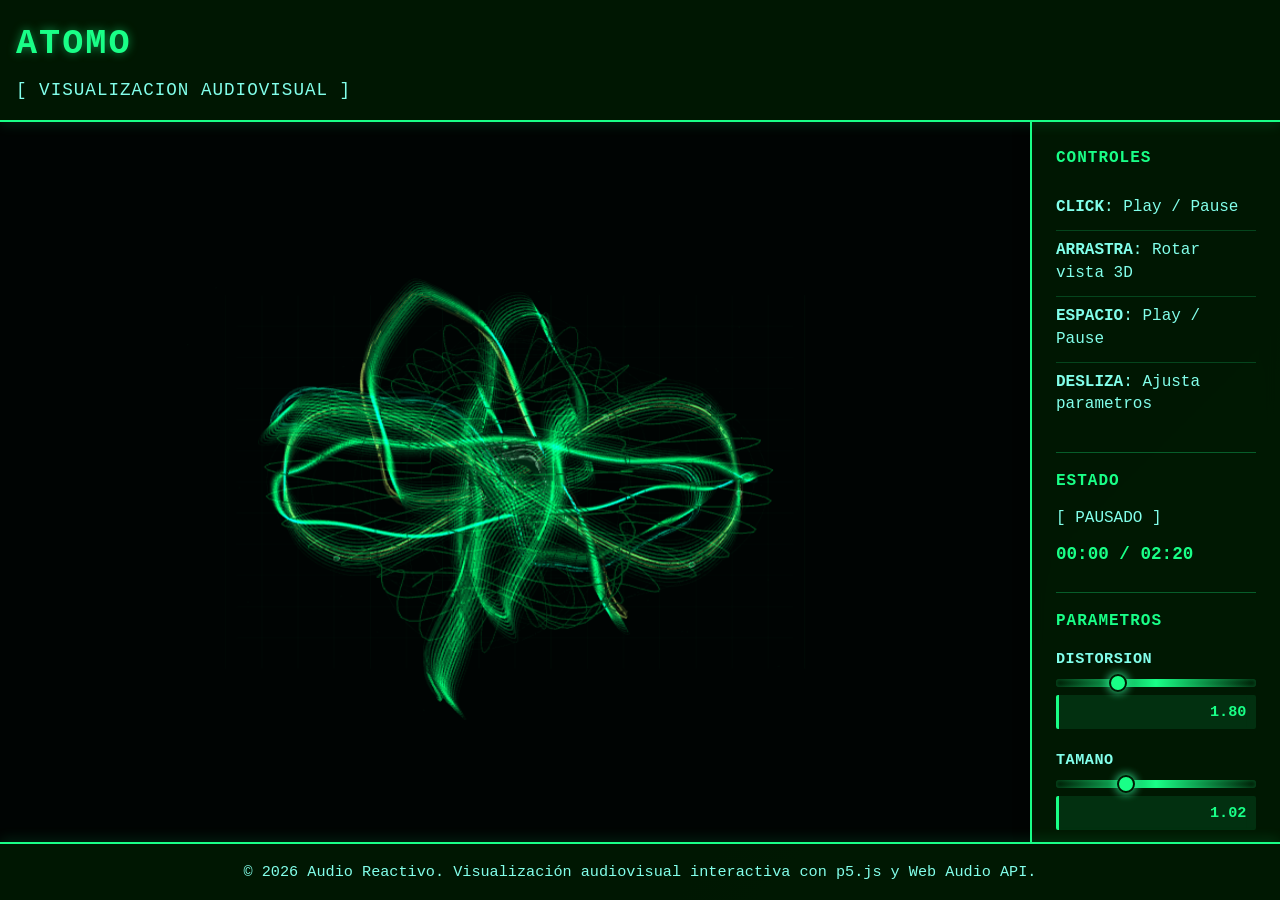
==== audioreactivo/index.html @ ea90e16f "Initial commit: ATOMO - Visualización Audiovisual Interactiva" ====
<!DOCTYPE html>
<html lang="es">
<head>
  <meta charset="UTF-8">
  <meta name="viewport" content="width=device-width, initial-scale=1.0">
  <meta name="description" content="Aplicación web interactiva de visualización de audio en tiempo real con síntesis audiovisual">
  <meta name="author" content="Vidal Rico">
  <meta name="theme-color" content="#001903">
  
  <title>Audio Reactivo - Visualización de Audio en Tiempo Real</title>
  
  <link rel="icon" type="image/svg+xml" href="data:image/svg+xml,<svg xmlns='http://www.w3.org/2000/svg' viewBox='0 0 100 100'><circle cx='50' cy='50' r='45' fill='%23001903'/><circle cx='50' cy='50' r='35' fill='%2319ff87'/><circle cx='50' cy='50' r='20' fill='%23001903'/></svg>">
  <link rel="stylesheet" href="../css/style.css">
</head>

<body>
  <header class="header" role="banner">
    <nav class="nav-controls">
      <h1>ATOMO</h1>
      <p class="subtitle">[ VISUALIZACION AUDIOVISUAL ]</p>
    </nav>
  </header>

  <main class="main-content">
    <section id="canvas-container" class="canvas-wrapper" role="region" aria-label="Visualización de audio">
      <!-- Canvas renderizado por p5.js -->
    </section>
    
    <aside class="info-panel" role="complementary">
      <div class="controls-info">
        <h2>CONTROLES</h2>
        <ul>
          <li><strong>CLICK</strong>: Play / Pause</li>
          <li><strong>ARRASTRA</strong>: Rotar vista 3D</li>
          <li><strong>ESPACIO</strong>: Play / Pause</li>
          <li><strong>DESLIZA</strong>: Ajusta parametros</li>
        </ul>
      </div>

      <div class="status-info">
        <h2>ESTADO</h2>
        <div id="song-status" style="color: #82ffeb; font-size: 1rem; margin-top: 0.5rem;">
          [ INICIALIZANDO ]
        </div>
        <div id="song-time" style="color: #19ff87; font-size: 1.1rem; margin-top: 0.5rem; font-weight: bold;">
          00:00 / 00:00
        </div>
      </div>

      <div class="params-info">
        <h2>PARAMETROS</h2>
        <div class="param-slider">
          <label>DISTORSION</label>
          <input type="range" id="distortion-slider" class="slider" min="0.5" max="5" step="0.1" value="1.8">
          <span id="distortion-val" class="param-value">1.80</span>
        </div>
        <div class="param-slider">
          <label>TAMANO</label>
          <input type="range" id="size-slider" class="slider" min="0.65" max="1.7" step="0.05" value="1.02">
          <span id="size-val" class="param-value">1.02</span>
        </div>
        <div class="param-slider">
          <label>ORBITAS</label>
          <input type="range" id="rays-slider" class="slider" min="0.45" max="2.4" step="0.05" value="1.18">
          <span id="rays-val" class="param-value">1.18</span>
        </div>
        <div class="param-slider">
          <label>MALLA</label>
          <input type="range" id="core-slider" class="slider" min="0" max="1" step="0.05" value="0.58">
          <span id="core-val" class="param-value">0.58</span>
        </div>
        <div class="param-slider">
          <label>VELOCIDAD</label>
          <input type="range" id="speed-slider" class="slider" min="0.5" max="2" step="0.1" value="1">
          <span id="speed-val" class="param-value">1.00x</span>
        </div>
      </div>
    </aside>
  </main>

  <footer class="footer" role="contentinfo">
    <p>&copy; 2026 Audio Reactivo. Visualización audiovisual interactiva con p5.js y Web Audio API.</p>
  </footer>

  <!-- Librerías p5.js y extensiones de audio -->
  <script src="../js/p5/p5.min.js" crossorigin="anonymous"></script>
  <script src="../js/p5/addons/p5.sound.min.js" crossorigin="anonymous"></script>

  <!-- Script principal de la aplicación -->
  <script src="../js/amplitude.js" defer></script>

  <!-- Script para actualizar parámetros dinámicos en UI -->
  <script>
    // Conectar sliders con las variables de amplitude.js
    document.getElementById('distortion-slider').addEventListener('input', function(e) {
      if (typeof distortionAmount !== 'undefined') {
        distortionAmount = parseFloat(e.target.value);
        updateAudioDistortion();
        document.getElementById('distortion-val').textContent = distortionAmount.toFixed(2);
      }
    });

    document.getElementById('size-slider').addEventListener('input', function(e) {
      if (typeof visualSize !== 'undefined') {
        visualSize = parseFloat(e.target.value);
        document.getElementById('size-val').textContent = visualSize.toFixed(2);
      }
    });

    document.getElementById('rays-slider').addEventListener('input', function(e) {
      if (typeof rayIntensity !== 'undefined') {
        rayIntensity = parseFloat(e.target.value);
        document.getElementById('rays-val').textContent = rayIntensity.toFixed(2);
      }
    });

    document.getElementById('core-slider').addEventListener('input', function(e) {
      if (typeof coreDensity !== 'undefined') {
        coreDensity = parseFloat(e.target.value);
        document.getElementById('core-val').textContent = coreDensity.toFixed(2);
      }
    });

    document.getElementById('speed-slider').addEventListener('input', function(e) {
      if (typeof song !== 'undefined' && song) {
        playbackRate = parseFloat(e.target.value);
        song.rate(playbackRate);
        document.getElementById('speed-val').textContent = playbackRate.toFixed(2) + 'x';
      }
    });

    function updateUIParameters() {
      if (typeof distortionAmount !== 'undefined') {
        // Sincronizar sliders con valores actuales
        document.getElementById('distortion-slider').value = distortionAmount;
        document.getElementById('size-slider').value = visualSize;
        document.getElementById('rays-slider').value = rayIntensity;
        document.getElementById('core-slider').value = coreDensity;
        document.getElementById('speed-slider').value = playbackRate;
        
        let statusText = '[ INICIALIZANDO ]';
        if (typeof loadError !== 'undefined' && loadError) {
          statusText = '[ ERROR CARGA ]';
        } else if (typeof songReady !== 'undefined' && songReady) {
          statusText = typeof song !== 'undefined' && song.isPlaying() ? '[ REPRODUCIENDO ]' : '[ PAUSADO ]';
        }
        document.getElementById('song-status').textContent = statusText;
        
        if (typeof song !== 'undefined' && song && song.duration) {
          const current = Math.floor(song.currentTime());
          const duration = Math.floor(song.duration());
          const currentMin = Math.floor(current / 60);
          const currentSec = current % 60;
          const durationMin = Math.floor(duration / 60);
          const durationSec = duration % 60;
          document.getElementById('song-time').textContent = 
            `${String(currentMin).padStart(2, '0')}:${String(currentSec).padStart(2, '0')} / ${String(durationMin).padStart(2, '0')}:${String(durationSec).padStart(2, '0')}`;
        }
      }
      requestAnimationFrame(updateUIParameters);
    }
    updateUIParameters();
  </script>
</body>
</html>
---- css/style.css ----
/* ==========================================
   ESTILOS GLOBALES Y RESET
   ========================================== */
* {
  margin: 0;
  padding: 0;
  box-sizing: border-box;
}

@import url('https://fonts.googleapis.com/css2?family=IBM+Plex+Mono:wght@400;600;700&display=swap');

html,
body {
  width: 100%;
  height: 100%;
  margin: 0;
  padding: 0;
  overflow: hidden;
  background: #000403;
  color: #e0e0e0;
  font-family: 'IBM Plex Mono', 'Courier New', monospace;
  font-size: 16px;
  line-height: 1.6;
  font-weight: 400;
}

/* ==========================================
   LAYOUT PRINCIPAL
   ========================================== */
body {
  display: flex;
  flex-direction: column;
  background: linear-gradient(135deg, #000000 0%, #001903 100%);
  position: relative;
}

.header {
  background: rgba(0, 25, 3, 0.95);
  backdrop-filter: blur(10px);
  padding: 1rem;
  border-bottom: 2px solid #19ff87;
  box-shadow: 0 4px 12px rgba(25, 255, 135, 0.1);
  z-index: 100;
  position: relative;
}

.header h1 {
  font-size: 2.2rem;
  color: #19ff87;
  margin-bottom: 0.25rem;
  font-weight: 700;
  letter-spacing: 2px;
  text-shadow: 0 0 10px rgba(25, 255, 135, 0.5);
}

.subtitle {
  font-size: 1.1rem;
  color: #82ffeb;
  font-weight: 300;
  letter-spacing: 1px;
}

.main-content {
  display: flex;
  flex: 1;
  gap: 0;
  overflow: hidden;
  position: relative;
  z-index: 1;
}

.canvas-wrapper {
  flex: 1;
  position: relative;
  background: linear-gradient(135deg, #000000 0%, #001903 50%, #000000 100%);
  overflow: hidden;
  z-index: 1;
}

/* Fuerza que el canvas de p5.js no se salga de su contenedor */
.canvas-wrapper canvas {
  display: block;
  width: 100% !important;
  height: 100% !important;
  position: absolute !important;
  top: 0 !important;
  left: 0 !important;
  z-index: 1 !important;
}

.info-panel {
  width: 250px;
  background: rgba(0, 25, 3, 0.95);
  backdrop-filter: blur(8px);
  padding: 1.5rem;
  border-left: 2px solid #19ff87;
  overflow-y: auto;
  color: #e0e0e0;
  z-index: 50;
  position: relative;
  box-shadow: -4px 0 12px rgba(0, 0, 0, 0.3);
}

.info-panel h2 {
  color: #19ff87;
  font-size: 1rem;
  margin-bottom: 1rem;
  text-transform: uppercase;
  letter-spacing: 1px;
  font-weight: 600;
}

.controls-info ul {
  list-style: none;
}

.controls-info li {
  padding: 0.5rem 0;
  color: #82ffeb;
  font-size: 1rem;
  line-height: 1.4;
  border-bottom: 1px solid rgba(25, 255, 135, 0.2);
  padding-bottom: 0.75rem;
}

.controls-info li:last-child {
  border-bottom: none;
}

.status-info,
.params-info {
  margin-top: 1.5rem;
  padding-top: 1rem;
  border-top: 1px solid rgba(25, 255, 135, 0.3);
}

.status-info h2,
.params-info h2 {
  color: #19ff87;
  font-size: 1rem;
  margin-bottom: 0.75rem;
  text-transform: uppercase;
  letter-spacing: 1px;
  font-weight: 600;
}

/* Estilos para sliders */
.param-slider {
  margin-bottom: 1.2rem;
  display: flex;
  flex-direction: column;
  gap: 0.5rem;
}

.param-slider label {
  color: #82ffeb;
  font-size: 0.95rem;
  text-transform: uppercase;
  letter-spacing: 0.5px;
  font-weight: 600;
}

.slider {
  -webkit-appearance: none;
  appearance: none;
  width: 100%;
  height: 8px;
  background: linear-gradient(to right, #001903 0%, #19ff87 50%, #001903 100%);
  outline: none;
  border-radius: 3px;
  cursor: pointer;
  box-shadow: inset 0 0 4px rgba(25, 255, 135, 0.3);
}

.slider::-webkit-slider-thumb {
  -webkit-appearance: none;
  appearance: none;
  width: 18px;
  height: 18px;
  background: #19ff87;
  cursor: pointer;
  border-radius: 50%;
  box-shadow: 0 0 8px rgba(25, 255, 135, 0.8), 0 0 12px rgba(130, 255, 235, 0.4);
  border: 2px solid #001903;
  transition: all 0.2s ease;
}

.slider::-webkit-slider-thumb:hover {
  background: #82ffeb;
  width: 22px;
  height: 22px;
  box-shadow: 0 0 12px rgba(130, 255, 235, 1), 0 0 20px rgba(25, 255, 135, 0.6);
}

.slider::-moz-range-thumb {
  width: 18px;
  height: 18px;
  background: #19ff87;
  cursor: pointer;
  border-radius: 50%;
  box-shadow: 0 0 8px rgba(25, 255, 135, 0.8), 0 0 12px rgba(130, 255, 235, 0.4);
  border: 2px solid #001903;
  transition: all 0.2s ease;
}

.slider::-moz-range-thumb:hover {
  background: #82ffeb;
  box-shadow: 0 0 12px rgba(130, 255, 235, 1), 0 0 20px rgba(25, 255, 135, 0.6);
}

.slider::-moz-range-track {
  background: transparent;
  border: none;
}

.slider::-moz-range-progress {
  background: #19ff87;
  height: 8px;
  border-radius: 3px;
}

.param-value {
  color: #19ff87;
  font-size: 0.95rem;
  font-weight: 700;
  text-align: right;
  padding: 0.3rem 0.6rem;
  background: rgba(25, 255, 135, 0.1);
  border-radius: 2px;
  border-left: 3px solid #19ff87;
  padding-left: 0.8rem;
}

.footer {
  background: rgba(0, 25, 3, 0.95);
  border-top: 2px solid #19ff87;
  padding: 1rem;
  text-align: center;
  font-size: 0.95rem;
  color: #82ffeb;
  box-shadow: 0 -4px 12px rgba(25, 255, 135, 0.1);
  z-index: 100;
  position: relative;
}

.footer p {
  margin: 0;
}

/* ==========================================
   SCROLLBAR PERSONALIZADO
   ========================================== */
::-webkit-scrollbar {
  width: 8px;
}

::-webkit-scrollbar-track {
  background: rgba(0, 25, 3, 0.5);
}

::-webkit-scrollbar-thumb {
  background: #19ff87;
  border-radius: 4px;
}

::-webkit-scrollbar-thumb:hover {
  background: #82ffeb;
}

/* ==========================================
   RESPONSIVIDAD
   ========================================== */
@media (max-width: 768px) {
  .main-content {
    flex-direction: column;
  }

  .info-panel {
    width: 100%;
    border-left: none;
    border-top: 2px solid #19ff87;
    max-height: 180px;
  }

  .header h1 {
    font-size: 1.6rem;
  }

  .subtitle {
    font-size: 0.95rem;
  }
}

@media (max-width: 480px) {
  .header {
    padding: 0.75rem;
  }

  .header h1 {
    font-size: 1.4rem;
    letter-spacing: 1px;
  }

  .subtitle {
    font-size: 0.85rem;
    letter-spacing: 0.5px;
  }

  .info-panel {
    padding: 1rem;
    max-height: 140px;
  }

  .controls-info li {
    font-size: 0.9rem;
  }
}

/* ==========================================
   ACCESIBILIDAD
   ========================================== */
@media (prefers-reduced-motion: reduce) {
  * {
    animation: none !important;
    transition: none !important;
  }
}

/* Contraste visual mejorado para legibilidad */
@media (prefers-contrast: more) {
  .header,
  .info-panel,
  .footer {
    border-width: 3px;
  }

  .header h1 {
    letter-spacing: 3px;
  }
}
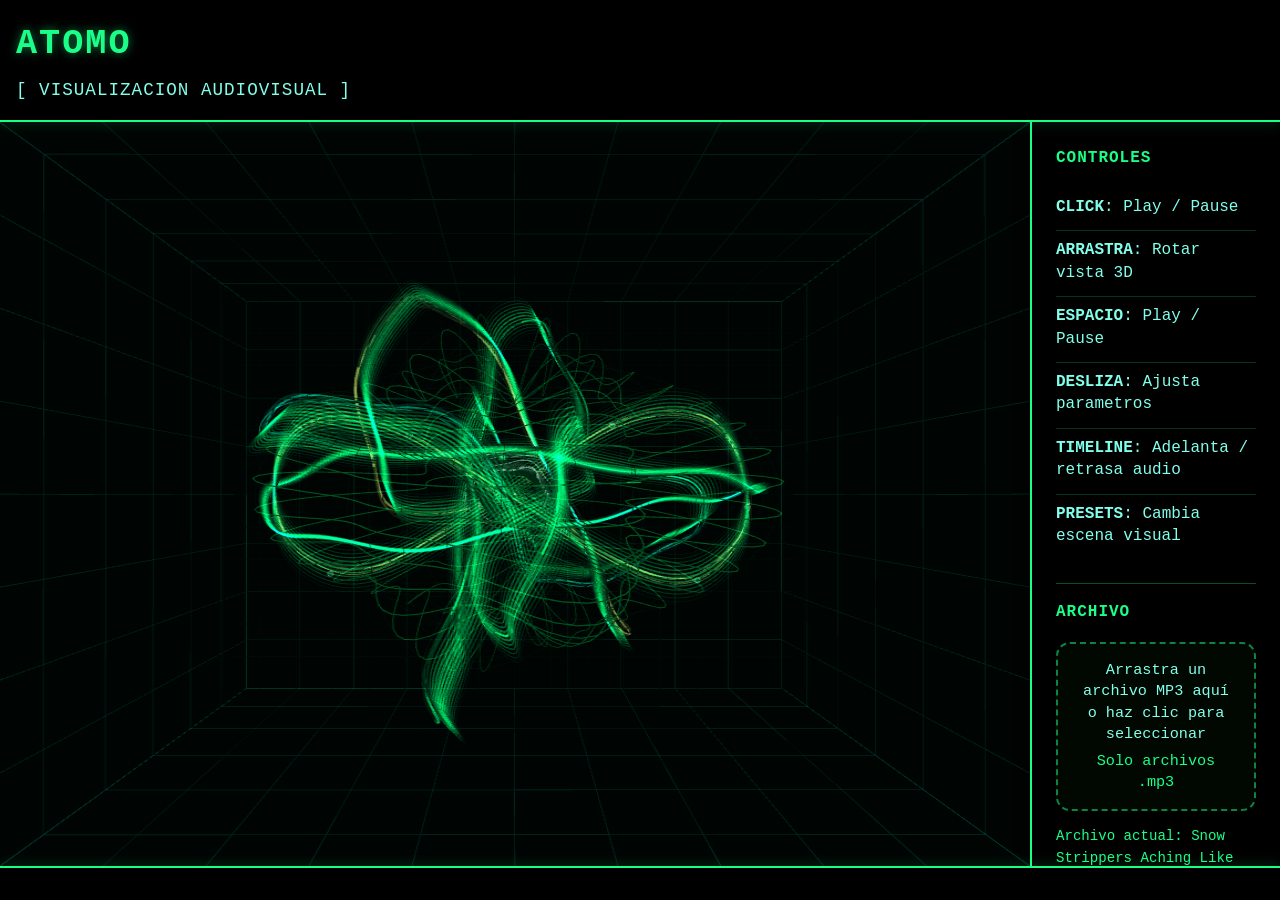
==== commit c3ee3b92: "Update audio reactive visualizer" ====
--- a/audioreactivo/index.html
+++ b/audioreactivo/index.html
@@ -9,7 +9,7 @@
   
   <title>Audio Reactivo - Visualización de Audio en Tiempo Real</title>
   
-  <link rel="icon" type="image/svg+xml" href="data:image/svg+xml,<svg xmlns='http://www.w3.org/2000/svg' viewBox='0 0 100 100'><circle cx='50' cy='50' r='45' fill='%23001903'/><circle cx='50' cy='50' r='35' fill='%2319ff87'/><circle cx='50' cy='50' r='20' fill='%23001903'/></svg>">
+  <link rel="icon" type="image/svg+xml" href="../favicon.svg">
   <link rel="stylesheet" href="../css/style.css">
 </head>
 
@@ -34,7 +34,19 @@
           <li><strong>ARRASTRA</strong>: Rotar vista 3D</li>
           <li><strong>ESPACIO</strong>: Play / Pause</li>
           <li><strong>DESLIZA</strong>: Ajusta parametros</li>
+          <li><strong>TIMELINE</strong>: Adelanta / retrasa audio</li>
+          <li><strong>PRESETS</strong>: Cambia escena visual</li>
         </ul>
+      </div>
+
+      <div class="file-drop-section">
+        <h2>ARCHIVO</h2>
+        <div id="audio-dropzone" class="file-dropzone" tabindex="0" role="button" aria-label="Arrastra o selecciona un archivo MP3">
+          <p id="dropzone-instructions">Arrastra un archivo MP3 aquí o haz clic para seleccionar</p>
+          <p class="dropzone-hint">Solo archivos .mp3</p>
+          <input type="file" id="audio-file-input" accept="audio/mpeg,audio/mp3" hidden>
+        </div>
+        <div id="dropzone-feedback" class="dropzone-feedback">Archivo actual: <span id="current-file-name">Snow Strippers Aching Like It s Official Video.mp3</span></div>
       </div>
 
       <div class="status-info">
@@ -49,6 +61,18 @@
 
       <div class="params-info">
         <h2>PARAMETROS</h2>
+        <div class="preset-control">
+          <label>PRESETS</label>
+          <div class="preset-buttons" role="group" aria-label="Presets de escena">
+            <button type="button" class="preset-button preset-button--active" data-scene-preset="0">ATOMO</button>
+            <button type="button" class="preset-button" data-scene-preset="1">MINIMAL</button>
+          </div>
+        </div>
+        <div class="param-slider">
+          <label>TIMELINE</label>
+          <input type="range" id="timeline-slider" class="slider" min="0" max="1" step="0.001" value="0">
+          <span id="timeline-val" class="param-value">00:00</span>
+        </div>
         <div class="param-slider">
           <label>DISTORSION</label>
           <input type="range" id="distortion-slider" class="slider" min="0.5" max="5" step="0.1" value="1.8">
@@ -65,6 +89,11 @@
           <span id="rays-val" class="param-value">1.18</span>
         </div>
         <div class="param-slider">
+          <label>REAC. TEMPO</label>
+          <input type="range" id="room-tempo-slider" class="slider" min="0" max="2" step="0.05" value="1">
+          <span id="room-tempo-val" class="param-value">1.00</span>
+        </div>
+        <div class="param-slider">
           <label>MALLA</label>
           <input type="range" id="core-slider" class="slider" min="0" max="1" step="0.05" value="0.58">
           <span id="core-val" class="param-value">0.58</span>
@@ -79,12 +108,11 @@
   </main>
 
   <footer class="footer" role="contentinfo">
-    <p>&copy; 2026 Audio Reactivo. Visualización audiovisual interactiva con p5.js y Web Audio API.</p>
   </footer>
 
   <!-- Librerías p5.js y extensiones de audio -->
   <script src="../js/p5/p5.min.js" crossorigin="anonymous"></script>
-  <script src="../js/p5/addons/p5.sound.min.js" crossorigin="anonymous"></script>
+  <script src="../js/p5/addons/p5.sound.js" crossorigin="anonymous"></script>
 
   <!-- Script principal de la aplicación -->
   <script src="../js/amplitude.js" defer></script>
@@ -92,6 +120,20 @@
   <!-- Script para actualizar parámetros dinámicos en UI -->
   <script>
     // Conectar sliders con las variables de amplitude.js
+    document.querySelectorAll('[data-scene-preset]').forEach(function(button) {
+      button.addEventListener('click', function(e) {
+        if (typeof applyScenePreset !== 'undefined') {
+          applyScenePreset(Number(e.currentTarget.dataset.scenePreset));
+        }
+      });
+    });
+
+    document.getElementById('timeline-slider').addEventListener('input', function(e) {
+      if (typeof seekSongToProgress !== 'undefined') {
+        seekSongToProgress(parseFloat(e.target.value));
+      }
+    });
+
     document.getElementById('distortion-slider').addEventListener('input', function(e) {
       if (typeof distortionAmount !== 'undefined') {
         distortionAmount = parseFloat(e.target.value);
@@ -111,6 +153,13 @@
       if (typeof rayIntensity !== 'undefined') {
         rayIntensity = parseFloat(e.target.value);
         document.getElementById('rays-val').textContent = rayIntensity.toFixed(2);
+      }
+    });
+
+    document.getElementById('room-tempo-slider').addEventListener('input', function(e) {
+      if (typeof roomTempoSensitivity !== 'undefined') {
+        roomTempoSensitivity = parseFloat(e.target.value);
+        document.getElementById('room-tempo-val').textContent = roomTempoSensitivity.toFixed(2);
       }
     });
 
@@ -135,8 +184,16 @@
         document.getElementById('distortion-slider').value = distortionAmount;
         document.getElementById('size-slider').value = visualSize;
         document.getElementById('rays-slider').value = rayIntensity;
+        document.getElementById('room-tempo-slider').value = typeof roomTempoSensitivity !== 'undefined' ? roomTempoSensitivity : 1;
+        document.getElementById('room-tempo-val').textContent = typeof roomTempoSensitivity !== 'undefined' ? roomTempoSensitivity.toFixed(2) : '1.00';
         document.getElementById('core-slider').value = coreDensity;
         document.getElementById('speed-slider').value = playbackRate;
+        document.getElementById('speed-val').textContent = playbackRate.toFixed(2) + 'x';
+
+        document.querySelectorAll('[data-scene-preset]').forEach(function(button) {
+          const active = typeof scenePresetIndex !== 'undefined' && Number(button.dataset.scenePreset) === scenePresetIndex;
+          button.classList.toggle('preset-button--active', active);
+        });
         
         let statusText = '[ INICIALIZANDO ]';
         if (typeof loadError !== 'undefined' && loadError) {
@@ -147,12 +204,18 @@
         document.getElementById('song-status').textContent = statusText;
         
         if (typeof song !== 'undefined' && song && song.duration) {
-          const current = Math.floor(song.currentTime());
+          const currentTime = typeof getPlaybackTime !== 'undefined' ? getPlaybackTime() : song.currentTime();
+          const current = Math.floor(currentTime);
           const duration = Math.floor(song.duration());
           const currentMin = Math.floor(current / 60);
           const currentSec = current % 60;
           const durationMin = Math.floor(duration / 60);
           const durationSec = duration % 60;
+          const progress = duration > 0 ? currentTime / song.duration() : 0;
+
+          document.getElementById('timeline-slider').value = progress;
+          document.getElementById('timeline-val').textContent = 
+            `${String(currentMin).padStart(2, '0')}:${String(currentSec).padStart(2, '0')}`;
           document.getElementById('song-time').textContent = 
             `${String(currentMin).padStart(2, '0')}:${String(currentSec).padStart(2, '0')} / ${String(durationMin).padStart(2, '0')}:${String(durationSec).padStart(2, '0')}`;
         }
--- a/css/style.css
+++ b/css/style.css
@@ -24,18 +24,39 @@
   font-weight: 400;
 }
 
+/* Fondo de grid 3D ciberpunk */
+body::before {
+  content: '';
+  position: fixed;
+  top: 0;
+  left: 0;
+  width: 100%;
+  height: 100%;
+  /* removed green grid overlays to keep background pure black */
+  background: transparent;
+  background-color: transparent;
+  pointer-events: none;
+  z-index: 1;
+  animation: grid-drift 40s linear infinite;
+}
+
+@keyframes grid-drift {
+  0% { background-position: 0 0, 0 0, 0 0, 0 0; }
+  100% { background-position: 50px 50px, 50px 50px, 0 0, 0 0; }
+}
+
 /* ==========================================
    LAYOUT PRINCIPAL
    ========================================== */
 body {
   display: flex;
   flex-direction: column;
-  background: linear-gradient(135deg, #000000 0%, #001903 100%);
+  background: #000000;
   position: relative;
 }
 
 .header {
-  background: rgba(0, 25, 3, 0.95);
+  background: rgba(0, 0, 0, 0.95);
   backdrop-filter: blur(10px);
   padding: 1rem;
   border-bottom: 2px solid #19ff87;
@@ -66,13 +87,13 @@
   gap: 0;
   overflow: hidden;
   position: relative;
-  z-index: 1;
+  z-index: 10;
 }
 
 .canvas-wrapper {
   flex: 1;
   position: relative;
-  background: linear-gradient(135deg, #000000 0%, #001903 50%, #000000 100%);
+  background: #000000;
   overflow: hidden;
   z-index: 1;
 }
@@ -90,7 +111,7 @@
 
 .info-panel {
   width: 250px;
-  background: rgba(0, 25, 3, 0.95);
+  background: rgba(0, 0, 0, 0.95);
   backdrop-filter: blur(8px);
   padding: 1.5rem;
   border-left: 2px solid #19ff87;
@@ -134,6 +155,54 @@
   border-top: 1px solid rgba(25, 255, 135, 0.3);
 }
 
+.file-drop-section {
+  margin-top: 1.5rem;
+  padding-top: 1rem;
+  border-top: 1px solid rgba(25, 255, 135, 0.3);
+}
+
+.file-dropzone {
+  display: flex;
+  flex-direction: column;
+  align-items: center;
+  justify-content: center;
+  gap: 0.35rem;
+  min-height: 112px;
+  padding: 1rem;
+  border: 2px dashed rgba(25, 255, 135, 0.5);
+  border-radius: 14px;
+  background: rgba(0, 25, 3, 0.35);
+  color: #82ffeb;
+  text-align: center;
+  cursor: pointer;
+  transition: background 0.2s ease, border-color 0.2s ease, box-shadow 0.2s ease;
+}
+
+.file-dropzone:hover,
+.file-dropzone:focus,
+.file-dropzone--active {
+  border-color: #82ffeb;
+  background: rgba(25, 255, 135, 0.12);
+  box-shadow: 0 0 18px rgba(25, 255, 135, 0.22);
+}
+
+.file-dropzone p {
+  margin: 0;
+  font-size: 0.95rem;
+  line-height: 1.4;
+}
+
+.dropzone-hint {
+  color: #19ff87;
+  font-size: 0.84rem;
+}
+
+.dropzone-feedback {
+  margin-top: 0.85rem;
+  color: #19ff87;
+  font-size: 0.88rem;
+}
+
 .status-info h2,
 .params-info h2 {
   color: #19ff87;
@@ -145,6 +214,55 @@
 }
 
 /* Estilos para sliders */
+.preset-control {
+  margin-bottom: 1.2rem;
+  display: flex;
+  flex-direction: column;
+  gap: 0.55rem;
+}
+
+.preset-control label {
+  color: #82ffeb;
+  font-size: 0.95rem;
+  text-transform: uppercase;
+  letter-spacing: 0.5px;
+  font-weight: 600;
+}
+
+.preset-buttons {
+  display: grid;
+  grid-template-columns: repeat(2, minmax(0, 1fr));
+  gap: 0.45rem;
+}
+
+.preset-button {
+  min-height: 34px;
+  padding: 0.35rem 0.45rem;
+  border: 1px solid rgba(25, 255, 135, 0.48);
+  background: rgba(0, 25, 10, 0.72);
+  color: #82ffeb;
+  font-family: inherit;
+  font-size: 0.78rem;
+  font-weight: 700;
+  letter-spacing: 0.5px;
+  cursor: pointer;
+  transition: background 0.16s ease, color 0.16s ease, box-shadow 0.16s ease, border-color 0.16s ease;
+}
+
+.preset-button:hover,
+.preset-button:focus {
+  border-color: #82ffeb;
+  background: rgba(25, 255, 135, 0.16);
+  outline: none;
+}
+
+.preset-button--active {
+  background: #19ff87;
+  border-color: #d7ffe5;
+  color: #001903;
+  box-shadow: 0 0 14px rgba(25, 255, 135, 0.42);
+}
+
 .param-slider {
   margin-bottom: 1.2rem;
   display: flex;
@@ -232,7 +350,7 @@
 }
 
 .footer {
-  background: rgba(0, 25, 3, 0.95);
+  background: rgba(0, 0, 0, 0.95);
   border-top: 2px solid #19ff87;
   padding: 1rem;
   text-align: center;
@@ -255,7 +373,7 @@
 }
 
 ::-webkit-scrollbar-track {
-  background: rgba(0, 25, 3, 0.5);
+  background: rgba(0, 0, 0, 0.5);
 }
 
 ::-webkit-scrollbar-thumb {
@@ -337,4 +455,4 @@
   .header h1 {
     letter-spacing: 3px;
   }
-}+}
